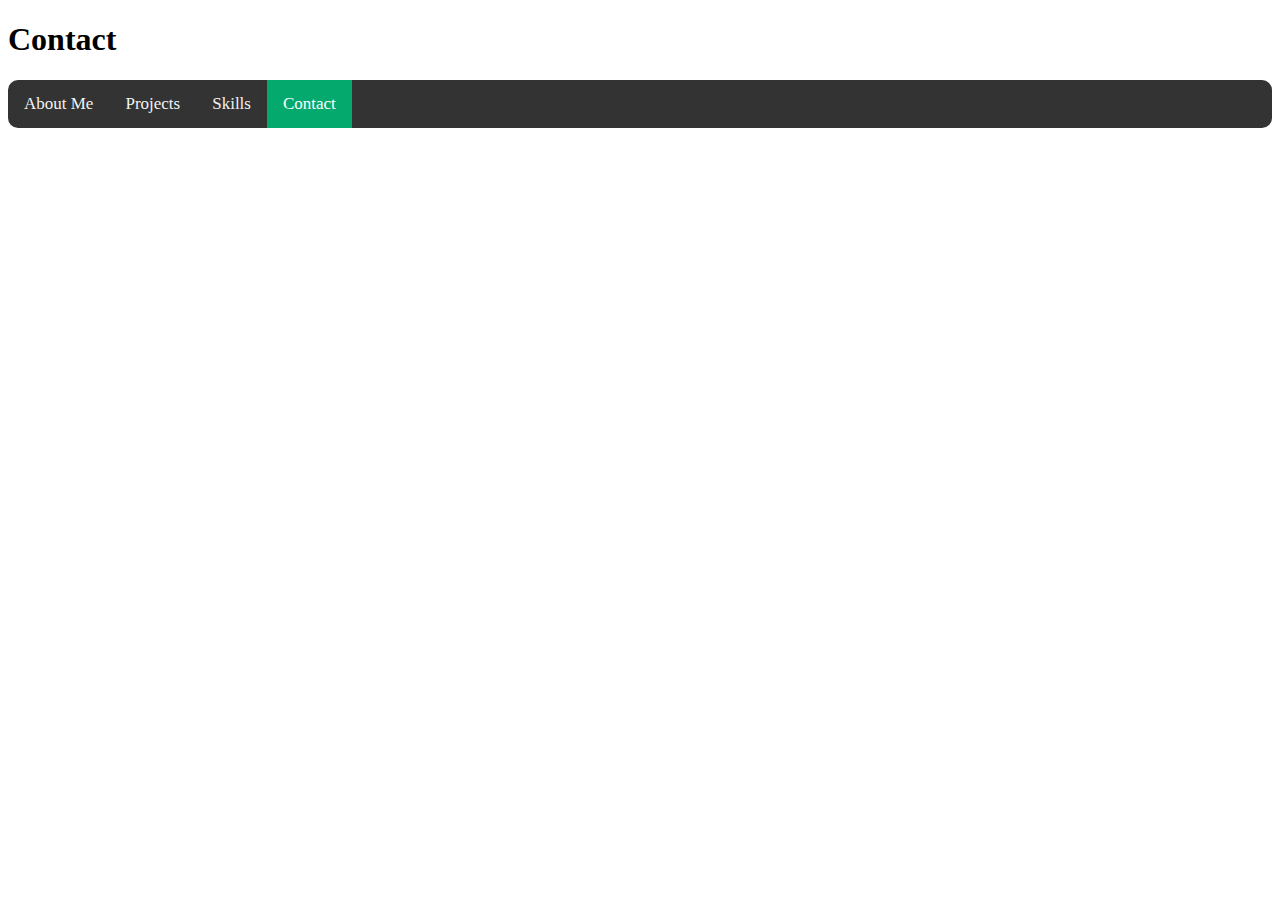
==== contact.html @ 4ece646e "first commit" ====
<!DOCTYPE html>

<html>
    <head>
        <title>Contact</title>
        <link href="styles.css" type="text/css" rel="stylesheet">
    </head>

    <body>
        <header>
            <h1>Contact</h1>
        </header>

        <div class="topnav">
        <a href="/index.html">About Me</a>
        <a href="#projects">Projects</a>
        <a href="#skills">Skills</a>
        <a class="active" href="/contact.html">Contact</a>
        </div>

        <div id="aboutMe">

        </div>


    </body>
</html>
---- styles.css ----
.topnav {
    background-color: #333;
    overflow: hidden;
    border-radius: 10px;
  }
  
  .topnav a {
    float: left;
    color: #f2f2f2;
    text-align: center;
    padding: 14px 16px;
    text-decoration: none;
    font-size: 17px;
  }
  
  .topnav a:hover {
    background-color: #ddd;
    color: black;
  }
  
  .topnav a.active {
    background-color: #04AA6D;
    color: white;
  }
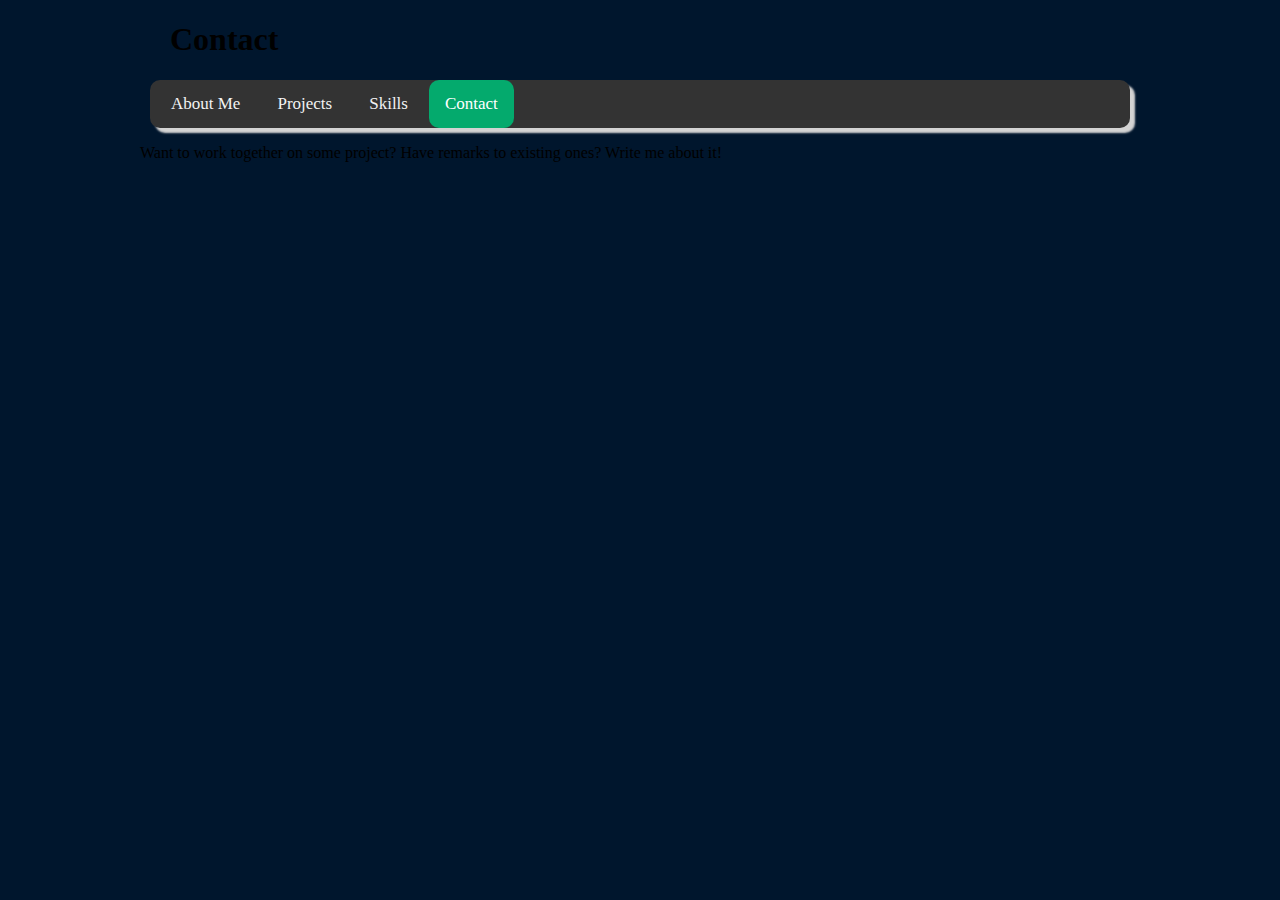
==== commit 33f012d6: "updated design" ====
--- a/contact.html
+++ b/contact.html
@@ -1,27 +1,27 @@
 <!DOCTYPE html>
 
 <html>
-    <head>
-        <title>Contact</title>
-        <link href="styles.css" type="text/css" rel="stylesheet">
-    </head>
+  <head>
+    <title>Contact</title>
+    <link href="styles.css" type="text/css" rel="stylesheet" />
+  </head>
 
-    <body>
-        <header>
-            <h1>Contact</h1>
-        </header>
+  <body>
+    <header>
+      <h1>Contact</h1>
+    </header>
 
-        <div class="topnav">
-        <a href="/index.html">About Me</a>
-        <a href="#projects">Projects</a>
-        <a href="#skills">Skills</a>
-        <a class="active" href="/contact.html">Contact</a>
-        </div>
-
-        <div id="aboutMe">
-
-        </div>
-
-
-    </body>
-</html>+    <div class="topnav">
+      <a href="/index.html">About Me</a>
+      <a href="/index.html#projects">Projects</a>
+      <a href="/index.html#skills">Skills</a>
+      <a class="active" href="/contact.html">Contact</a>
+    </div>
+    <div id="contentPadding">
+      <p>
+        Want to work together on some project? Have remarks to existing ones?
+        Write me about it!
+      </p>
+    </div>
+  </body>
+</html>
--- a/styles.css
+++ b/styles.css
@@ -1,24 +1,127 @@
 .topnav {
-    background-color: #333;
-    overflow: hidden;
-    border-radius: 10px;
-  }
-  
-  .topnav a {
-    float: left;
-    color: #f2f2f2;
-    text-align: center;
-    padding: 14px 16px;
-    text-decoration: none;
-    font-size: 17px;
-  }
-  
-  .topnav a:hover {
-    background-color: #ddd;
-    color: black;
-  }
-  
-  .topnav a.active {
-    background-color: #04AA6D;
-    color: white;
-  }+  background-color: #333;
+  overflow: hidden;
+  border-radius: 10px;
+  box-shadow: 5px 5px 2px lightgray;
+  position: sticky;
+  margin: 0 10px;
+}
+
+.topnav a {
+  float: left;
+  color: #f2f2f2;
+  text-align: center;
+  padding: 14px 16px;
+  text-decoration: none;
+  font-size: 17px;
+  margin-left: 5px;
+}
+
+.topnav a:hover {
+  background-color: #ddd;
+  color: black;
+  transform: scale(1.15);
+  border-radius: 10px;
+}
+
+.topnav a.active {
+  background-color: #04aa6d;
+  color: white;
+  border-radius: 10px;
+}
+
+header {
+  margin: 0 30px;
+}
+
+body {
+  max-width: 1000px;
+  margin: auto;
+  background-color: #00162d;
+}
+
+h2 {
+  text-align: center;
+  font-size: 30px;
+  color: #f2f2f2;
+  font-family: "Changa", sans-serif;
+  font-weight: 600;
+  letter-spacing: 2px;
+}
+
+#aboutMe {
+  background-color: aqua;
+  margin: 0px 30px;
+}
+
+.about {
+  display: flex;
+  flex-direction: column;
+  width: 42%;
+}
+
+#projects {
+  margin: 0px 30px;
+}
+
+.project {
+  background-color: #e4c38e;
+  height: 200px;
+  width: 200px;
+  border-radius: 10px;
+  display: flex;
+  justify-content: top;
+  align-items: center;
+  flex-direction: column;
+  margin: auto;
+}
+
+.project button {
+  height: 50px;
+  width: 100px;
+  margin: 20px;
+}
+
+.project p {
+  text-align: center;
+  margin: 0 15px;
+  line-height: 1.3;
+}
+
+#skills {
+  margin: 0px 30px 30px 30px;
+}
+
+.skills_img {
+  display: flex;
+  justify-content: space-around;
+}
+
+.skills_img img {
+  width: 12%;
+  filter: drop-shadow(0 0 12px #96d7ff);
+}
+
+.box {
+  display: flex;
+  justify-content: space-between;
+  flex-wrap: wrap;
+}
+
+.h-divider {
+  margin: auto;
+  margin-top: 40px;
+  position: relative;
+  overflow: hidden;
+  height: 20px;
+}
+
+.h-divider:after {
+  content: "";
+  display: block;
+  margin: -25px auto 0;
+  width: 100%;
+  height: 25px;
+  border-radius: 125px/12px;
+  box-shadow: 0 0 10px white;
+}
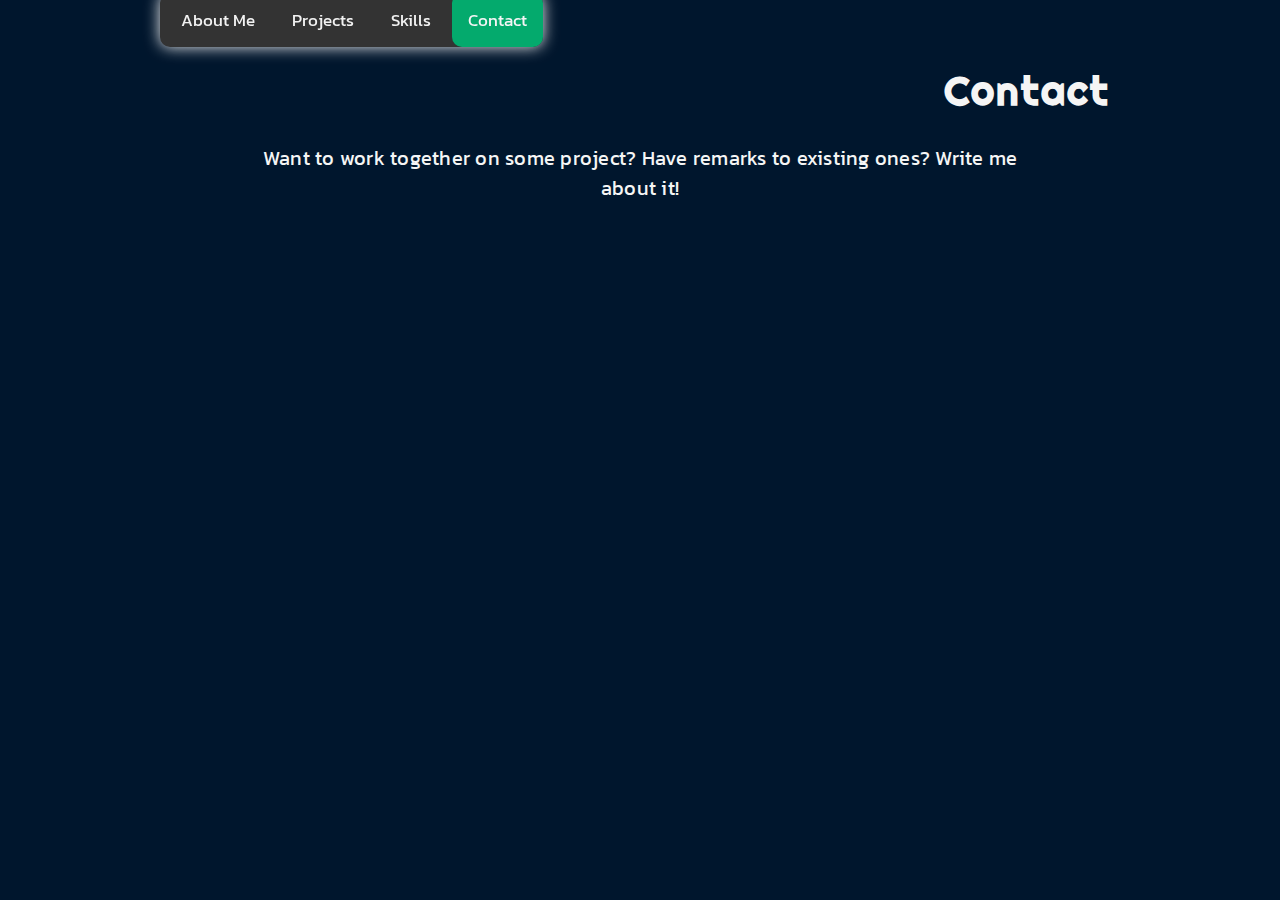
==== commit 9f48461a: "Update contact.html" ====
--- a/contact.html
+++ b/contact.html
@@ -11,17 +11,20 @@
       <h1>Contact</h1>
     </header>
 
-    <div class="topnav">
-      <a href="/index.html">About Me</a>
-      <a href="/index.html#projects">Projects</a>
-      <a href="/index.html#skills">Skills</a>
-      <a class="active" href="/contact.html">Contact</a>
+    <div class="navbar">
+      <div class="topnav">
+        <a href="index.html">About Me</a>
+        <a href="index.html#projects">Projects</a>
+        <a href="index.html#skills">Skills</a>
+        <a class="active" href="#contact">Contact</a>
+      </div>
     </div>
-    <div id="contentPadding">
-      <p>
+
+    <div id="contactField">
+      <h4>
         Want to work together on some project? Have remarks to existing ones?
         Write me about it!
-      </p>
+      </h4>
     </div>
   </body>
 </html>
--- a/styles.css
+++ b/styles.css
@@ -1,10 +1,17 @@
+@import url("https://fonts.googleapis.com/css2?family=Cantarell:ital,wght@0,400;0,700;1,400;1,700&family=Kanit:ital,wght@0,300;0,400;1,200;1,300&family=Righteous&display=swap");
+
 .topnav {
   background-color: #333;
-  overflow: hidden;
   border-radius: 10px;
-  box-shadow: 5px 5px 2px lightgray;
-  position: sticky;
-  margin: 0 10px;
+  box-shadow: 0px 0px 15px rgb(240, 240, 240);
+  position: fixed;
+  margin-left: 20px;
+  max-width: 900px;
+  width: auto;
+  top: -7px;
+  z-index: 1;
+  display: flex;
+  font-family: "Kanit", sans-serif;
 }
 
 .topnav a {
@@ -22,16 +29,22 @@
   color: black;
   transform: scale(1.15);
   border-radius: 10px;
+  font-family: "Kanit", sans-serif;
 }
 
 .topnav a.active {
   background-color: #04aa6d;
-  color: white;
+  color: whitesmoke;
   border-radius: 10px;
 }
 
 header {
-  margin: 0 30px;
+  margin: 65px 30px 0px 0px;
+  color: whitesmoke;
+  text-align: right;
+  font-family: "Righteous", cursive;
+  letter-spacing: 2px;
+  font-size: 20px;
 }
 
 body {
@@ -44,48 +57,50 @@
   text-align: center;
   font-size: 30px;
   color: #f2f2f2;
-  font-family: "Changa", sans-serif;
-  font-weight: 600;
+  font-family: "Cantarell", sans-serif;
+  font-weight: 700;
   letter-spacing: 2px;
-}
-
-#aboutMe {
-  background-color: aqua;
-  margin: 0px 30px;
+  margin-bottom: 40px;
 }
 
 .about {
   display: flex;
   flex-direction: column;
-  width: 42%;
-}
-
-#projects {
-  margin: 0px 30px;
+  max-width: 400px;
 }
 
 .project {
   background-color: #e4c38e;
-  height: 200px;
-  width: 200px;
+  height: 120px;
+  width: 300px;
   border-radius: 10px;
   display: flex;
-  justify-content: top;
+  justify-content: center;
   align-items: center;
-  flex-direction: column;
-  margin: auto;
+  position: relative;
+  margin: 65px 10px;
+  z-index: 0;
 }
 
 .project button {
   height: 50px;
   width: 100px;
-  margin: 20px;
+  position: absolute;
+  bottom: -25px;
 }
 
 .project p {
   text-align: center;
   margin: 0 15px;
   line-height: 1.3;
+  font-family: "Kanit", sans-serif;
+  font-weight: 400;
+}
+
+.box {
+  display: flex;
+  justify-content: space-around;
+  flex-wrap: wrap;
 }
 
 #skills {
@@ -95,17 +110,15 @@
 .skills_img {
   display: flex;
   justify-content: space-around;
+  align-items: center;
+  flex-wrap: wrap;
 }
 
 .skills_img img {
   width: 12%;
-  filter: drop-shadow(0 0 12px #96d7ff);
-}
-
-.box {
-  display: flex;
-  justify-content: space-between;
-  flex-wrap: wrap;
+  filter: drop-shadow(0 0 12px #96d7ff) drop-shadow(0 0 0.5px #96d7ff);
+  min-width: 79px;
+  margin: 0 8px;
 }
 
 .h-divider {
@@ -125,3 +138,49 @@
   border-radius: 125px/12px;
   box-shadow: 0 0 10px white;
 }
+
+.prj_img {
+  width: 280px;
+  height: 120px;
+  background-color: azure;
+  position: absolute;
+  top: -90px;
+}
+
+#contactField {
+  text-align: center;
+  margin: 0 10%;
+}
+
+#contactField h4 {
+  font-size: 20px;
+  font-family: "Kanit", sans-serif;
+  font-weight: 400;
+  color: whitesmoke;
+  letter-spacing: 0.25px;
+}
+
+@media only screen and (max-width: 820px) {
+  #aboutMe .box {
+    display: flex;
+    flex-direction: column;
+    flex-wrap: wrap;
+    align-items: center;
+  }
+}
+
+@media only screen and (max-width: 680px) {
+  header {
+    text-align: center;
+    margin: 80px 0 40px 0;
+  }
+  .navbar {
+    margin: auto;
+    display: flex;
+    justify-content: center;
+  }
+
+  .topnav {
+    margin: 0;
+  }
+}
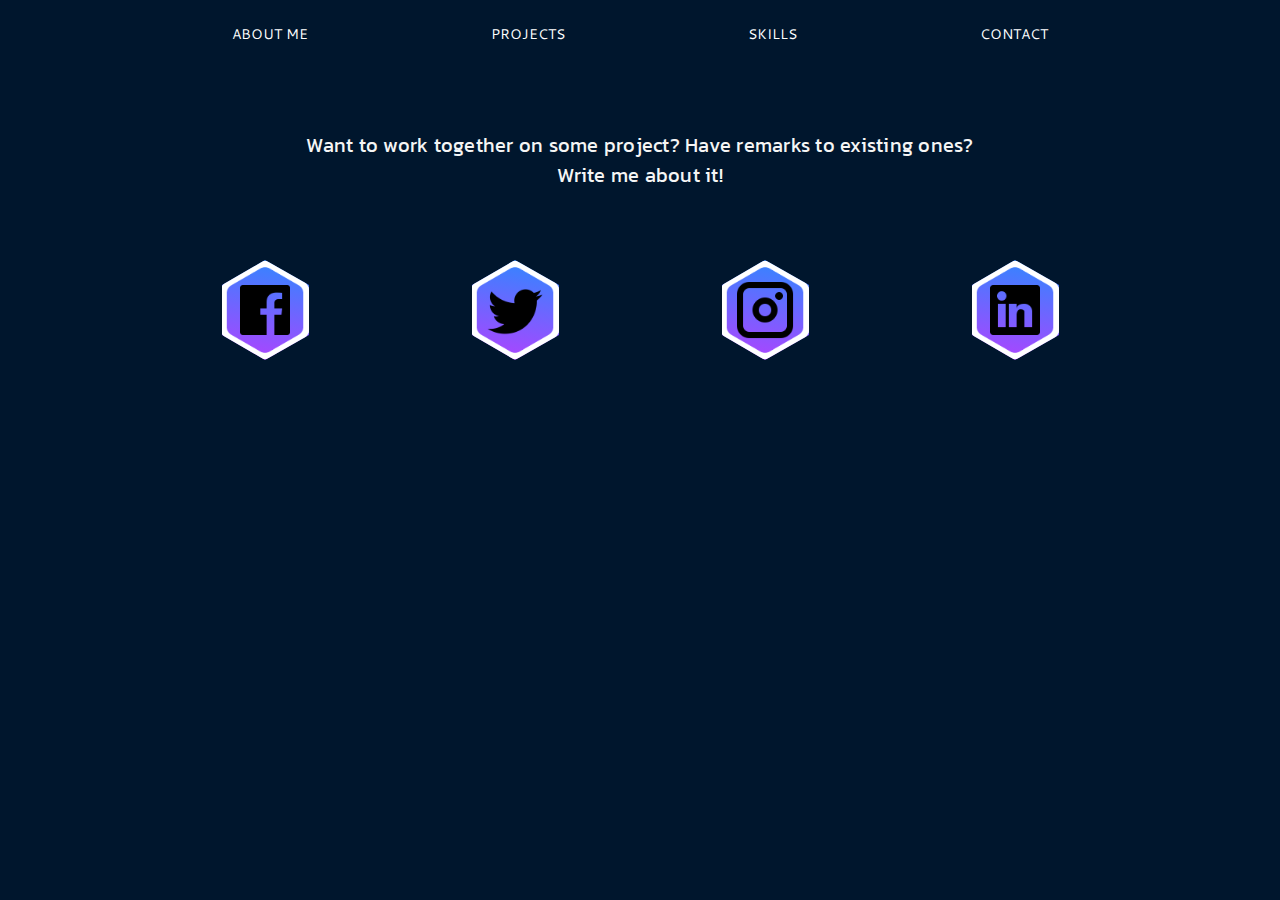
==== commit 9215fec4: "major design changes" ====
--- a/contact.html
+++ b/contact.html
@@ -7,24 +7,37 @@
   </head>
 
   <body>
-    <header>
-      <h1>Contact</h1>
-    </header>
-
     <div class="navbar">
       <div class="topnav">
-        <a href="index.html">About Me</a>
-        <a href="index.html#projects">Projects</a>
-        <a href="index.html#skills">Skills</a>
-        <a class="active" href="#contact">Contact</a>
+        <a href="index.html">ABOUT ME</a>
+        <a href="index.html#projects">PROJECTS</a>
+        <a href="index.html#skills">SKILLS</a>
+        <a class="active" href="#contact">CONTACT</a>
       </div>
     </div>
 
-    <div id="contactField">
-      <h4>
-        Want to work together on some project? Have remarks to existing ones?
+    <div class="contactField">
+      <p>
+        Want to work together on some project? Have remarks to existing ones? <br />
         Write me about it!
-      </h4>
+      </p>
+    </div>
+
+    <div class="main-social-container" id="socialb">
+      <div class="social-box">
+        <div class="social">
+          <img src="images/facebook.png" alt="Facebook" />
+        </div>
+        <div class="social">
+          <img src="images/twitter.png" alt="Twitter" />
+        </div>
+        <div class="social">
+          <img src="images/instagram.png" alt="Instagram" />
+        </div>
+        <div class="social">
+          <img src="images/linkedin.png" alt="LinkedIn" />
+        </div>
+      </div>
     </div>
   </body>
 </html>
--- a/styles.css
+++ b/styles.css
@@ -1,92 +1,230 @@
 @import url("https://fonts.googleapis.com/css2?family=Cantarell:ital,wght@0,400;0,700;1,400;1,700&family=Kanit:ital,wght@0,300;0,400;1,200;1,300&family=Righteous&display=swap");
+@import url("https://fonts.googleapis.com/css2?family=Darker+Grotesque:wght@300;400;500;600;700;900&display=swap");
+@import url("https://fonts.googleapis.com/css2?family=Prompt:ital,wght@0,900;1,900&display=swap");
+
+.s-divider {
+  margin: auto;
+  margin-top: 40px;
+  position: relative;
+  overflow: hidden;
+  height: 20px;
+}
+
+.s-divider:after {
+  content: "";
+  display: block;
+  margin: -25px auto 0;
+  width: 100%;
+  height: 25px;
+  border-radius: 125px/12px;
+  box-shadow: 0 0 10px white;
+}
+
+.navbar {
+  width: 100%;
+  height: 52px;
+  max-width: 1440px;
+  display: flex;
+  top: 0;
+  justify-content: center;
+  align-items: center;
+}
 
 .topnav {
-  background-color: #333;
-  border-radius: 10px;
-  box-shadow: 0px 0px 15px rgb(240, 240, 240);
-  position: fixed;
-  margin-left: 20px;
-  max-width: 900px;
-  width: auto;
-  top: -7px;
-  z-index: 1;
-  display: flex;
-  font-family: "Kanit", sans-serif;
+  display: flex;
+  width: 100%;
+  max-width: 1000px;
+  font-family: "Cantarell", sans-serif;
+  flex-direction: row;
+  justify-content: space-around;
 }
 
 .topnav a {
   float: left;
-  color: #f2f2f2;
+  color: white;
   text-align: center;
-  padding: 14px 16px;
+  padding: 5px 8px;
   text-decoration: none;
-  font-size: 17px;
-  margin-left: 5px;
+  font-size: 14px;
 }
 
 .topnav a:hover {
-  background-color: #ddd;
+  background-color: white;
   color: black;
-  transform: scale(1.15);
-  border-radius: 10px;
-  font-family: "Kanit", sans-serif;
-}
-
-.topnav a.active {
-  background-color: #04aa6d;
-  color: whitesmoke;
-  border-radius: 10px;
-}
-
-header {
-  margin: 65px 30px 0px 0px;
-  color: whitesmoke;
-  text-align: right;
-  font-family: "Righteous", cursive;
-  letter-spacing: 2px;
-  font-size: 20px;
+  transform: scale(1.05);
+  border-radius: 40px;
+  font-family: "Cantarell", sans-serif;
+}
+
+.front-name {
+  display: flex;
+  width: 100%;
+  max-width: 1440px;
+  height: 600px;
+  align-items: center;
+  justify-content: center;
+}
+
+.front-name .name-container {
+  display: flex;
+  flex-direction: column;
+  width: 100%;
+  max-width: 1000px;
+  margin-left: 50px;
+  margin-right: 50px;
+}
+
+.front-name .name-container .parallelogram {
+  width: 100%;
+  max-width: 700px;
+  height: 8px;
+  -webkit-transform: skew(85deg);
+  background: linear-gradient(190deg, #2a8aff, #b53fff);
+  margin-left: 45px;
+  margin-right: 65px;
+}
+
+.front-name .name-container .name1 {
+  text-align: start;
+  height: 100px;
+  line-height: 100px;
+  width: 100%;
+}
+.front-name .name-container .name2 {
+  text-align: end;
+  height: 120px;
+  line-height: 120px;
+  width: 100%;
+}
+
+.front-name .name-container p {
+  -webkit-text-stroke: 2px white;
+  -webkit-text-fill-color: transparent;
+  font-family: "Prompt", sans-serif;
+  letter-spacing: 3px;
+  font-weight: 900;
+  font-size: 120px;
+  margin: 0;
+  text-size-adjust: auto;
+}
+
+.front-name .name-container .name2 p {
+  font-style: italic;
+  text-shadow: 0 0 #00162d, -1px 0 #cdd2d5, -1px 2px #808d93, -2px 1px #cdd2d5, -2px 3px #808d93, -3px 2px #cdd2d5, -3px 4px #808d93, -4px 3px #cdd2d5, -4px 5px #808d93, -5px 4px #cdd2d5, -5px 6px #808d93, -6px 5px #cdd2d5, -6px 7px #808d93, -7px 6px #cdd2d5, -7px 8px #808d93, -8px 7px #cdd2d5;
+}
+
+html {
+  scroll-padding-top: 65px;
 }
 
 body {
   max-width: 1000px;
-  margin: auto;
+  margin-left: auto;
+  margin-right: auto;
   background-color: #00162d;
 }
 
 h2 {
-  text-align: center;
-  font-size: 30px;
+  font-size: 35px;
   color: #f2f2f2;
-  font-family: "Cantarell", sans-serif;
-  font-weight: 700;
+  font-family: "Darker Grotesque", sans-serif;
+  font-weight: 500;
   letter-spacing: 2px;
   margin-bottom: 40px;
-}
-
-.about {
-  display: flex;
-  flex-direction: column;
-  max-width: 400px;
-}
-
-.project {
-  background-color: #e4c38e;
-  height: 120px;
+  margin-top: 0;
+}
+
+.aboutMe {
+  opacity: 0;
+  transition: opacity 0.5s ease-in;
+}
+
+.aboutMe .box .about h2 {
+  text-align: start;
+}
+
+.aboutMe .box {
+  display: flex;
+  width: 100%;
+  flex-direction: row;
+  justify-content: space-between;
+}
+
+.aboutMe .box .about {
+  height: 500px;
+  width: 500px;
+  margin-left: 15px;
+  margin-right: 15px;
+  height: auto;
+}
+
+.aboutMe .box .about p {
+  color: white;
+  text-align: start;
+  font-size: 2.125rem;
+  line-height: 2.5rem;
+  font-family: "Darker Grotesque", sans-serif;
+  font-weight: 400;
+}
+
+.aboutMe .box .about .about-image {
+  display: flex;
+  justify-content: right;
+  margin-top: 80px;
+  margin-right: 50px;
+}
+
+.aboutMe .box .about .about-image img {
+  overflow: hidden;
+  max-width: 280px;
+}
+
+.box .project {
+  background: linear-gradient(130deg, #2a8aff, #b53fff);
+  height: 150px;
   width: 300px;
   border-radius: 10px;
   display: flex;
   justify-content: center;
   align-items: center;
   position: relative;
-  margin: 65px 10px;
-  z-index: 0;
-}
-
-.project button {
+  margin: 70px 35px;
+  z-index: auto;
+  color: white;
+}
+
+.projects {
+  height: auto;
+}
+
+.projects h2 {
+  text-align: center;
+}
+
+.project .button_proj {
   height: 50px;
-  width: 100px;
+  width: 260px;
   position: absolute;
   bottom: -25px;
+  display: flex;
+  flex-direction: row;
+  justify-content: space-around;
+}
+
+.project .button_proj .button {
+  width: 100px;
+  height: 50px;
+  border-radius: 5px;
+  border: none;
+  background-color: white;
+  font-family: "Kanit", sans-serif;
+  font-size: 16px;
+  font-weight: 300;
+}
+
+.project .button_proj .button:active {
+  box-shadow: #acacba 2px 3px 7px inset;
+  transform: translateY(3px);
 }
 
 .project p {
@@ -97,90 +235,256 @@
   font-weight: 400;
 }
 
-.box {
-  display: flex;
-  justify-content: space-around;
-  flex-wrap: wrap;
-}
-
-#skills {
-  margin: 0px 30px 30px 30px;
-}
-
-.skills_img {
-  display: flex;
-  justify-content: space-around;
-  align-items: center;
-  flex-wrap: wrap;
-}
-
-.skills_img img {
-  width: 12%;
-  filter: drop-shadow(0 0 12px #96d7ff) drop-shadow(0 0 0.5px #96d7ff);
-  min-width: 79px;
-  margin: 0 8px;
-}
-
-.h-divider {
-  margin: auto;
-  margin-top: 40px;
-  position: relative;
-  overflow: hidden;
-  height: 20px;
-}
-
-.h-divider:after {
-  content: "";
-  display: block;
-  margin: -25px auto 0;
-  width: 100%;
-  height: 25px;
-  border-radius: 125px/12px;
-  box-shadow: 0 0 10px white;
-}
-
 .prj_img {
   width: 280px;
   height: 120px;
   background-color: azure;
   position: absolute;
   top: -90px;
-}
-
-#contactField {
+  border: solid 1px whitesmoke;
+  border-radius: 5px;
+  transition: transform 0.45s ease-in-out;
+}
+
+.prj_img img {
+  width: 100%;
+  height: 100%;
+  overflow: hidden;
+  object-fit: cover;
+  border-radius: 5px;
+}
+
+.project .prj_img:hover {
+  transform: scale(1.3, 1.3);
+  z-index: 2;
+}
+
+.projects .box {
+  display: flex;
+  justify-content: space-around;
+  flex-wrap: wrap;
+}
+
+#skills {
+  margin: 0px 30px 30px 30px;
+}
+
+.skills_img {
+  display: flex;
+  justify-content: space-around;
+  align-items: center;
+  flex-wrap: wrap;
+}
+
+.skills_img img {
+  width: 12%;
+  filter: drop-shadow(0 0 12px #96d7ff) drop-shadow(0 0 3.5px #96d7ff);
+  min-width: 79px;
+  margin: 0 8px;
+}
+
+.s-divider img {
+  position: absolute;
+  margin: 4px;
+  max-width: 60px;
+  border-radius: 100%;
+  border: 1px dashed #aaa;
+}
+
+.contactField {
+  width: 100%;
+  max-width: 1000px;
+  height: 200px;
+  display: table;
+}
+
+.contactField p {
+  font-size: 20px;
+  display: table-cell;
+  vertical-align: middle;
   text-align: center;
-  margin: 0 10%;
-}
-
-#contactField h4 {
-  font-size: 20px;
   font-family: "Kanit", sans-serif;
   font-weight: 400;
   color: whitesmoke;
   letter-spacing: 0.25px;
 }
 
-@media only screen and (max-width: 820px) {
-  #aboutMe .box {
+.main-social-container .social-box {
+  display: flex;
+  flex-direction: row;
+  justify-content: space-around;
+}
+
+.main-social-container .social-box .social {
+  height: 100px;
+  width: 100px;
+  clip-path: polygon(50% 0%, 94% 25%, 94% 75%, 50% 100%, 7% 75%, 7% 25%);
+}
+
+.main-social-container .social-box .social img {
+  object-fit: contain;
+  width: 100%;
+  height: 100%;
+  overflow: hidden;
+  background: linear-gradient(190deg, #2a8aff, #b53fff);
+}
+
+@media only screen and (max-width: 800px) {
+  .aboutMe .box {
     display: flex;
     flex-direction: column;
     flex-wrap: wrap;
     align-items: center;
   }
-}
-
-@media only screen and (max-width: 680px) {
-  header {
-    text-align: center;
-    margin: 80px 0 40px 0;
-  }
-  .navbar {
-    margin: auto;
+
+  .aboutMe .box .about .about-image img {
+    margin-right: 30px;
+  }
+
+  .topnav {
+    margin-left: auto;
+    margin-right: auto;
+    width: 100%;
     display: flex;
-    justify-content: center;
-  }
-
-  .topnav {
-    margin: 0;
-  }
-}
+    justify-content: space-around;
+  }
+
+  .aboutMe .box .about .about-image {
+    display: flex;
+    justify-content: right;
+    margin-top: 0;
+    margin-right: 0;
+  }
+}
+
+@media only screen and (max-width: 860px) {
+  .front-name .name-container {
+    max-width: 860px;
+  }
+
+  .front-name .name-container p {
+    font-size: 6.25rem;
+  }
+  .front-name .name-container .name1 {
+    text-align: left;
+    height: 90px;
+  }
+  .front-name .name-container .name2 {
+    text-align: right;
+    height: 100px;
+    line-height: 100px;
+  }
+
+  .front-name .name-container .parallelogram {
+    max-width: 600px;
+    margin-left: 45px;
+  }
+}
+
+@media only screen and (max-width: 750px) {
+  .front-name .name-container {
+    max-width: 750px;
+  }
+
+  .front-name .name-container .parallelogram {
+    max-width: 500px;
+    margin-left: 45px;
+  }
+}
+
+@media only screen and (max-width: 650px) {
+  .front-name .name-container {
+    max-width: 650px;
+  }
+
+  .front-name .name-container p {
+    font-size: 4.25rem;
+  }
+  .front-name .name-container .name1 {
+    text-align: left;
+    height: 80px;
+  }
+  .front-name .name-container .name2 {
+    text-align: right;
+    height: 100px;
+    line-height: 70px;
+  }
+
+  .front-name .name-container .parallelogram {
+    max-width: 400px;
+    margin-left: 45px;
+  }
+}
+
+@media only screen and (max-width: 650px) {
+  .front-name .name-container {
+    max-width: 650px;
+  }
+
+  .front-name .name-container p {
+    font-size: 4.25rem;
+  }
+  .front-name .name-container .name1 {
+    text-align: left;
+    height: 80px;
+  }
+  .front-name .name-container .name2 {
+    text-align: right;
+    height: 100px;
+    line-height: 70px;
+  }
+
+  .front-name .name-container .parallelogram {
+    max-width: 400px;
+    margin-left: 45px;
+  }
+}
+
+@media only screen and (max-width: 545px) {
+  .front-name .name-container {
+    max-width: 650px;
+    transform: rotate(35deg);
+    margin-left: 10px;
+    margin-right: 20px;
+  }
+
+  .front-name .name-container p {
+    font-size: 4.25rem;
+  }
+  .front-name .name-container .name1 {
+    text-align: left;
+    height: 80px;
+  }
+  .front-name .name-container .name2 {
+    text-align: right;
+    height: 100px;
+    line-height: 70px;
+  }
+
+  .front-name .name-container .parallelogram {
+    max-width: 300px;
+    margin-left: 45px;
+  }
+
+  .aboutMe .box .about {
+    max-width: 545px;
+  }
+}
+
+@media only screen and (max-width: 545px) {
+  .aboutMe .box .about {
+    max-width: 500px;
+  }
+}
+
+@media only screen and (max-width: 414px) {
+  .aboutMe .box .about {
+    max-width: 405px;
+  }
+}
+
+@media only screen and (max-width: 390px) {
+  .aboutMe .box .about {
+    max-width: 370px;
+  }
+}
